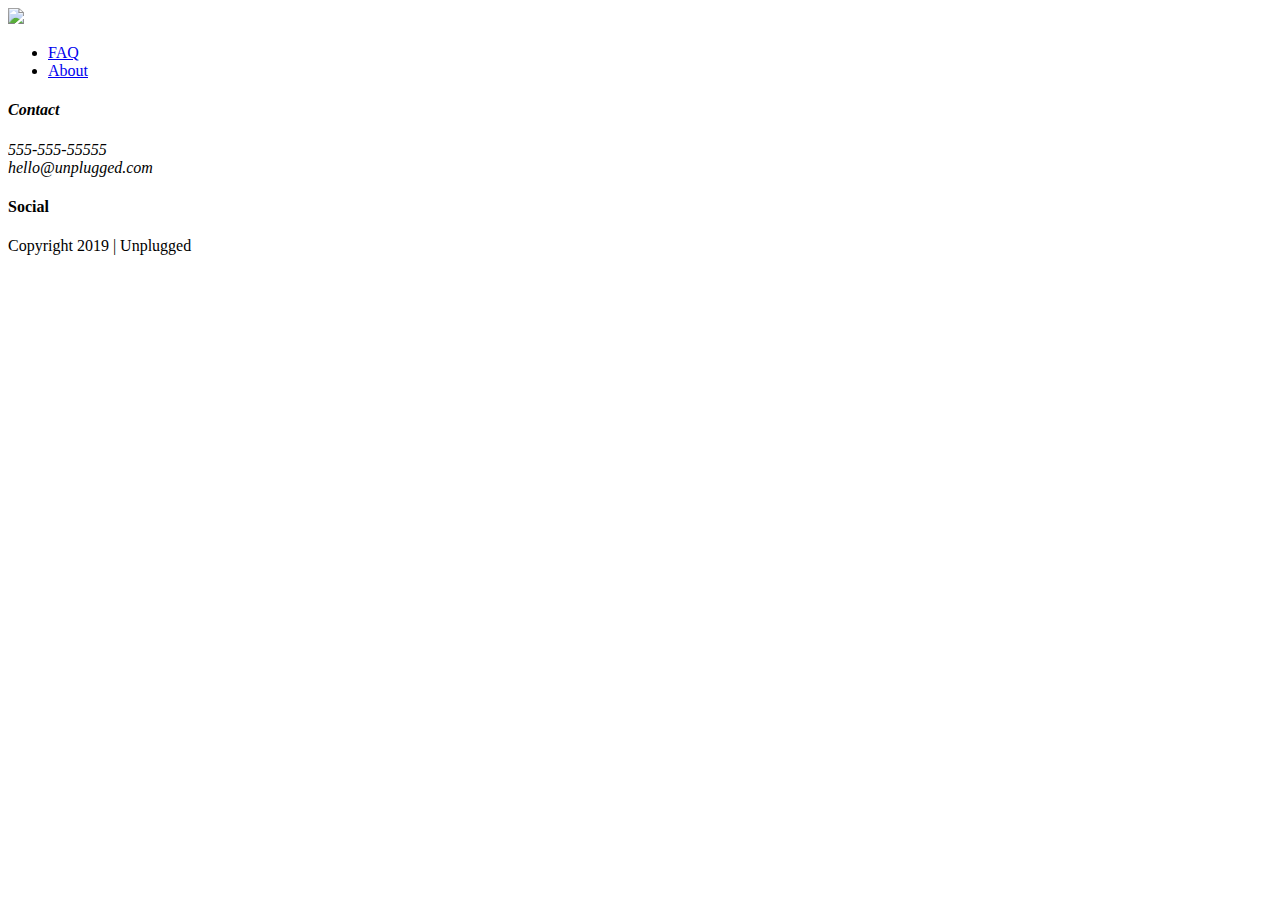
==== about/index.html @ adb6cc4e "Added all homepage HTML" ====
<!doctype html>
<html class="no-js" lang="">

<head>
  <meta charset="utf-8">
  <title></title>
  <meta name="description" content="">
  <meta name="viewport" content="width=device-width, initial-scale=1">

  <meta property="og:title" content="">
  <meta property="og:type" content="">
  <meta property="og:url" content="">
  <meta property="og:image" content="">

  <link rel="manifest" href="../site.webmanifest">
  <link rel="apple-touch-icon" href="../icon.png">
  <!-- Place favicon.ico in the root directory -->

  <link rel="stylesheet" href="../css/normalize.css">
  <link rel="stylesheet" href="../css/main.css">

  <meta name="theme-color" content="#fafafa">
</head>

<body>
  <header>
    <div class="content-wrapper">
      <a href="#"><img src="img/unpluggedlogo.png"></a>
      <div class="header-divider"></div>

      <nav>
        <ul>
          <li><a href="faq/index.html">FAQ</a></li>
          <li><a href="about/index.html">About</a></li>
        </ul>
      </nav>
    </div>
  </header>

  <footer>
    <div class="content-wrapper">
      <div class="footer-content">
        <div class="contact">
          <address>
            <h4>Contact</h4>
            <p>555-555-55555<br>hello@unplugged.com</p>
          </address>
        </div>
        <div class="social">
          <h4>Social</h4>
          <div class="social-icons">
            <p><a href="https://www.facebook.com/unplugged" target="_blank"></a>
              <a href="https://www.twitter.com/unplugged" target="_blank"></a>
              <a href="https://www.instagram.com/unplugged" target="_blank"></a>
            </p>
          </div>
        </div>
      </div>
    </div>
    <div class="copyright">
      <p>Copyright 2019 | Unplugged</p>
    </div>
  </footer>
  
  <script src="../js/vendor/modernizr-3.11.2.min.js"></script>
  <script src="../js/plugins.js"></script>
  <script src="../js/main.js"></script>

  <!-- Google Analytics: change UA-XXXXX-Y to be your site's ID. -->
  <script>
    window.ga = function () { ga.q.push(arguments) }; ga.q = []; ga.l = +new Date;
    ga('create', 'UA-XXXXX-Y', 'auto'); ga('set', 'anonymizeIp', true); ga('set', 'transport', 'beacon'); ga('send', 'pageview')
  </script>
  <script src="https://www.google-analytics.com/analytics.js" async></script>
</body>

</html>
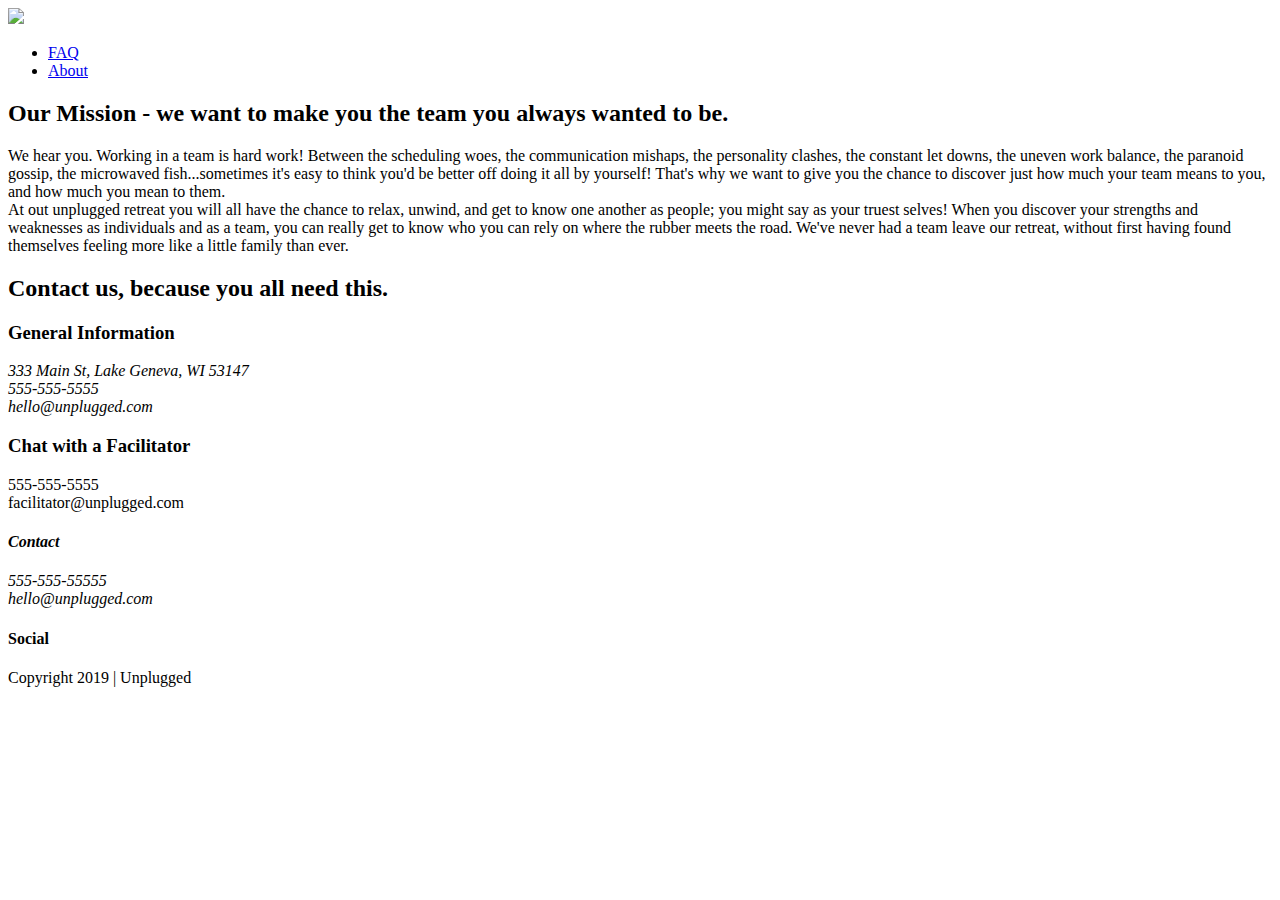
==== commit b7150b72: "Added about page HTML" ====
--- a/about/index.html
+++ b/about/index.html
@@ -25,18 +25,57 @@
 <body>
   <header>
     <div class="content-wrapper">
-      <a href="#"><img src="img/unpluggedlogo.png"></a>
+      <a href="../index.html"><img src="img/unpluggedlogo.png"></a>
       <div class="header-divider"></div>
 
       <nav>
         <ul>
-          <li><a href="faq/index.html">FAQ</a></li>
-          <li><a href="about/index.html">About</a></li>
+          <li><a href="../faq/index.html">FAQ</a></li>
+          <li><a href="#">About</a></li>
         </ul>
       </nav>
     </div>
   </header>
 
+  <main>
+    <section class="mission">
+      <div class="content-wrapper">
+        <div class="mission-content">
+          <h2>Our Mission - we want to make you the team you always wanted to be.</h2>
+          <p>We hear you. Working in a team is hard work! Between the scheduling woes, the communication mishaps, the
+            personality clashes, the constant let downs, the uneven work balance, the paranoid gossip, the microwaved
+            fish...sometimes it's easy to think you'd be better off doing it all by yourself! That's why we want to give
+            you the chance to discover just how much your team means to you, and how much you mean to them.<br>At out
+            unplugged retreat you will all have the chance to relax, unwind, and get to know one another as people; you
+            might say as your truest selves! When you discover your strengths and weaknesses as individuals and as a
+            team, you can really get to know who you can rely on where the rubber meets the road. We've never had a team
+            leave our retreat, without first having found themselves feeling more like a little family than ever.
+        </div>
+      </div>
+    </section>
+
+    <section class="map">
+      <figure>
+      </figure>
+    </section>
+    
+    <section class="contact-section">
+      <div class="content-wrapper">
+        <h2>Contact us, because you all need this.</h2>
+        <div class="contact content">
+          <div>
+            <h3>General Information</h3>
+            <address>333 Main St, Lake Geneva, WI 53147<br>555-555-5555<br>hello@unplugged.com</address>
+          </div>
+          <div>
+            <h3>Chat with a Facilitator</h3>
+            <p>555-555-5555<br>facilitator@unplugged.com</p>
+          </div>
+        </div>
+      </div>
+    </section>
+
+  </main>
   <footer>
     <div class="content-wrapper">
       <div class="footer-content">
@@ -61,7 +100,7 @@
       <p>Copyright 2019 | Unplugged</p>
     </div>
   </footer>
-  
+
   <script src="../js/vendor/modernizr-3.11.2.min.js"></script>
   <script src="../js/plugins.js"></script>
   <script src="../js/main.js"></script>
@@ -74,4 +113,4 @@
   <script src="https://www.google-analytics.com/analytics.js" async></script>
 </body>
 
-</html>
+</html>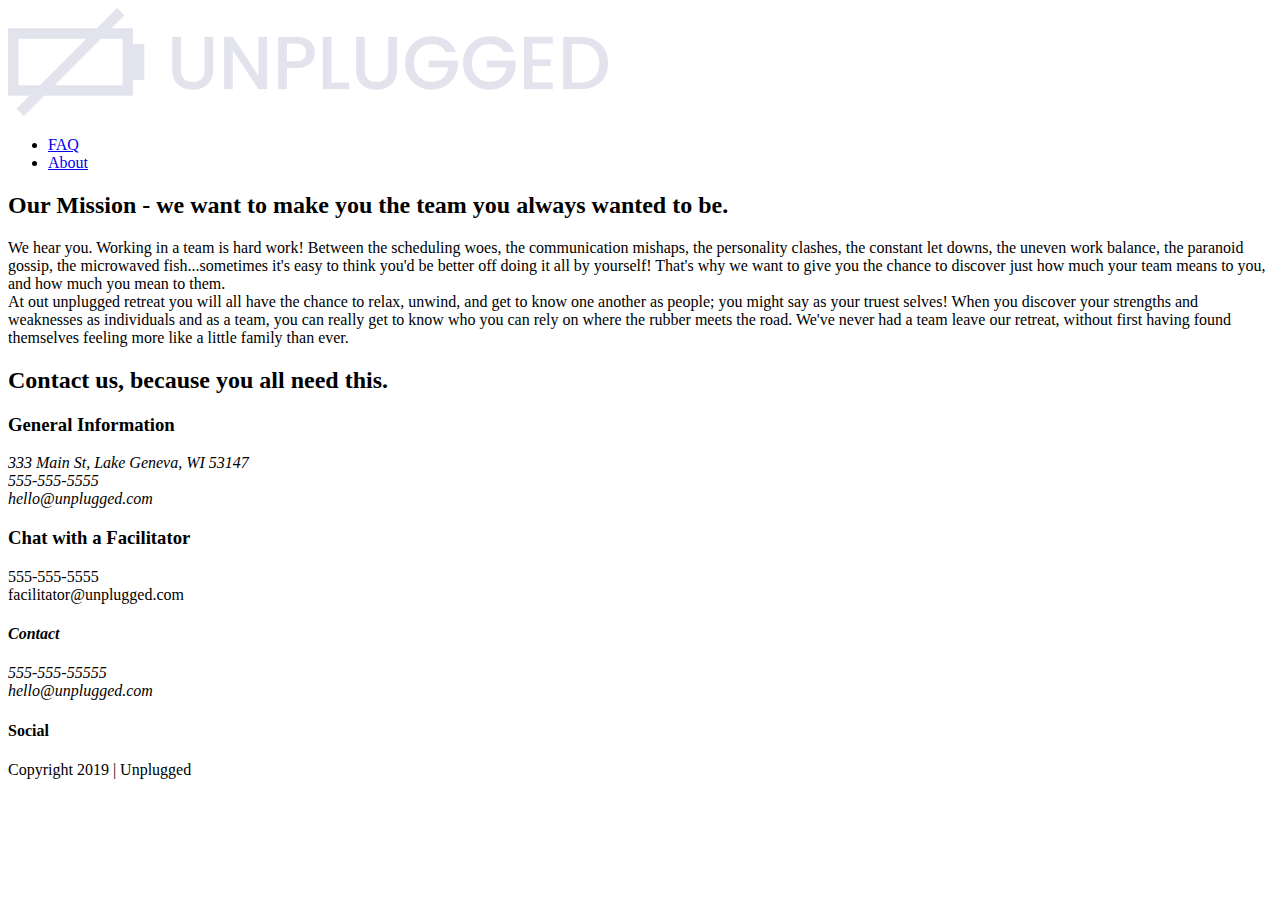
==== commit 0751b940: "Added FAQ HTML" ====
--- a/about/index.html
+++ b/about/index.html
@@ -3,7 +3,7 @@
 
 <head>
   <meta charset="utf-8">
-  <title></title>
+  <title>Unplugged - About</title>
   <meta name="description" content="">
   <meta name="viewport" content="width=device-width, initial-scale=1">
 
@@ -25,7 +25,7 @@
 <body>
   <header>
     <div class="content-wrapper">
-      <a href="../index.html"><img src="img/unpluggedlogo.png"></a>
+      <a href="../index.html"><img src="../img/unpluggedlogo.png"></a>
       <div class="header-divider"></div>
 
       <nav>
@@ -58,7 +58,7 @@
       <figure>
       </figure>
     </section>
-    
+
     <section class="contact-section">
       <div class="content-wrapper">
         <h2>Contact us, because you all need this.</h2>
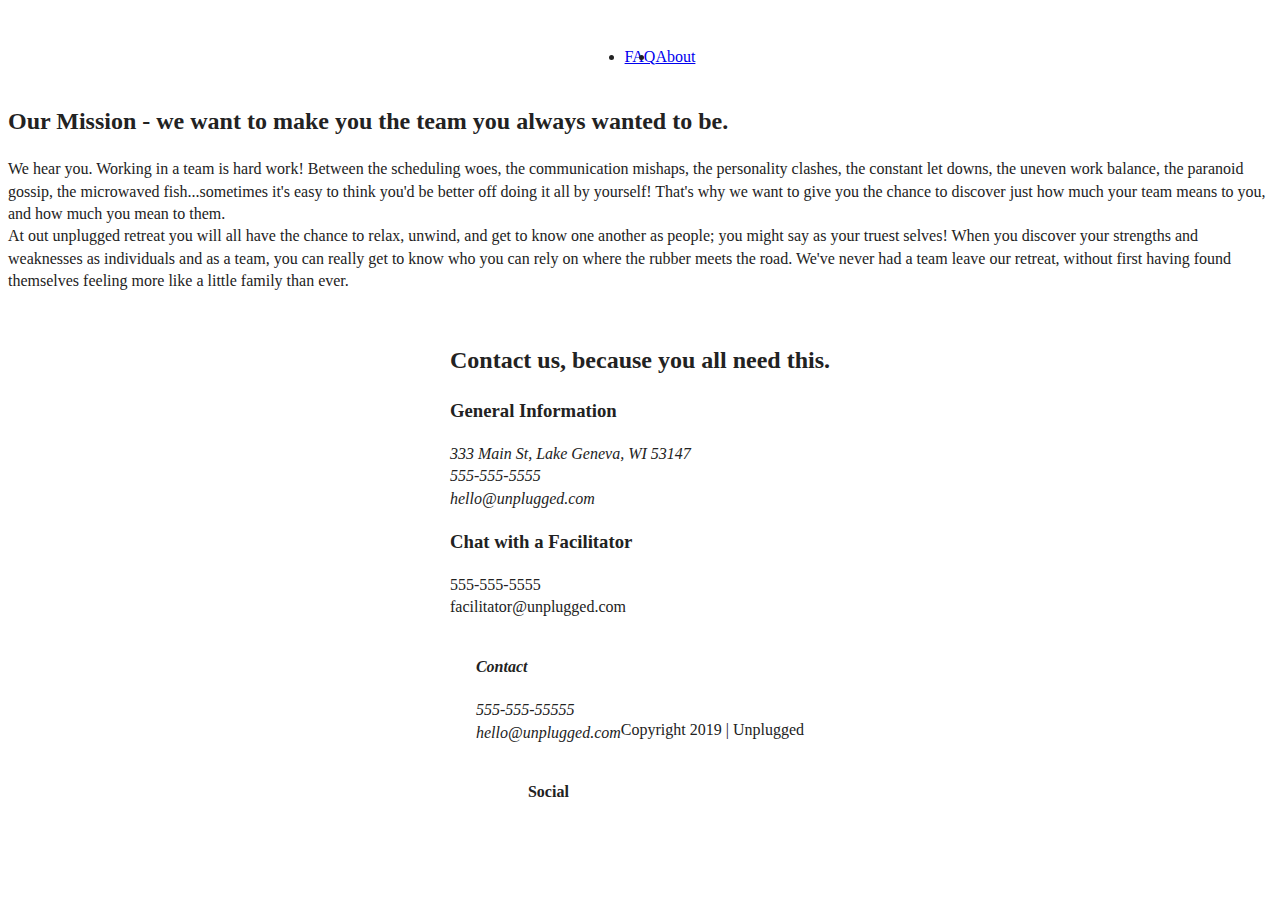
==== commit 9681418a: "Added basic flexbox" ====
--- a/about/index.html
+++ b/about/index.html
@@ -25,7 +25,7 @@
 <body>
   <header>
     <div class="content-wrapper">
-      <a href="../index.html"><img src="../img/unpluggedlogo.png"></a>
+      <a href="../index.html"><img></a>
       <div class="header-divider"></div>
 
       <nav>
--- a/css/main.css
+++ b/css/main.css
@@ -0,0 +1,419 @@
+/*! HTML5 Boilerplate v8.0.0 | MIT License | https://html5boilerplate.com/ */
+
+/* main.css 2.1.0 | MIT License | https://github.com/h5bp/main.css#readme */
+/*
+ * What follows is the result of much research on cross-browser styling.
+ * Credit left inline and big thanks to Nicolas Gallagher, Jonathan Neal,
+ * Kroc Camen, and the H5BP dev community and team.
+ */
+
+/* ==========================================================================
+   Base styles: opinionated defaults
+   ========================================================================== */
+
+html {
+  color: #222;
+  font-size: 1em;
+  line-height: 1.4;
+}
+
+/*
+ * Remove text-shadow in selection highlight:
+ * https://twitter.com/miketaylr/status/12228805301
+ *
+ * Vendor-prefixed and regular ::selection selectors cannot be combined:
+ * https://stackoverflow.com/a/16982510/7133471
+ *
+ * Customize the background color to match your design.
+ */
+
+::-moz-selection {
+  background: #b3d4fc;
+  text-shadow: none;
+}
+
+::selection {
+  background: #b3d4fc;
+  text-shadow: none;
+}
+
+/*
+ * A better looking default horizontal rule
+ */
+
+hr {
+  display: block;
+  height: 1px;
+  border: 0;
+  border-top: 1px solid #ccc;
+  margin: 1em 0;
+  padding: 0;
+}
+
+/*
+ * Remove the gap between audio, canvas, iframes,
+ * images, videos and the bottom of their containers:
+ * https://github.com/h5bp/html5-boilerplate/issues/440
+ */
+
+audio,
+canvas,
+iframe,
+img,
+svg,
+video {
+  vertical-align: middle;
+}
+
+/*
+ * Remove default fieldset styles.
+ */
+
+fieldset {
+  border: 0;
+  margin: 0;
+  padding: 0;
+}
+
+/*
+ * Allow only vertical resizing of textareas.
+ */
+
+textarea {
+  resize: vertical;
+}
+
+/* ==========================================================================
+   Author's custom styles
+   ========================================================================== */
+
+   /* -------------------- Base Header - Footer Styles -------------------- */
+
+   header,
+   footer {
+
+    display: flex;
+    justify-content: center;
+    align-items: center;
+    flex-flow: row wrap;
+
+   }
+
+   header .content-wrapper {
+
+    display: flex;
+    justify-content: center;
+    align-items: center;
+    flex-flow: column nowrap;
+
+   }
+
+   header nav {
+
+    display: flex;
+    justify-content: center;
+    align-items: center;
+    flex-flow: row wrap;
+
+   }
+
+   header nav ul {
+
+    display: flex;
+    justify-content: space-around;
+    align-items: center;
+
+   }
+
+
+   footer .content-wrapper {
+
+    display: flex;
+    justify-content: center;
+    align-items: center;
+
+   }
+
+   footer .social {
+
+    display: flex;
+    justify-content: center;
+    align-items: center;
+
+   }
+
+   footer .social-icons {
+
+    display: flex;
+    justify-content: center;
+    align-items: center;
+
+   }
+
+   /* -------------------- Mobile Styles - Homepage -------------------- */
+
+   /* main {
+
+    display: flex;
+    justify-content: center;
+    align-items: center;
+
+   }   
+   */
+   aside {
+
+    display: flex;
+    justify-content: center;
+    align-items: center;
+    flex-flow: row wrap;
+    
+   }
+
+
+   .features {
+
+    display: flex;
+    justify-content: center;
+    align-items: space-around;
+
+   }
+
+   .features .features-items {
+
+    display: flex;
+    justify-content: center;
+    align-items: center;
+    flex-flow: row wrap;
+
+   }
+
+   .reviews {
+
+    display: flex;
+    justify-content: center;
+    align-items: center;
+    flex-flow: row wrap;
+
+   }
+
+   /* -------------------- Mobile Styles - About Page -------------------- */
+
+
+   .mission {
+
+    display: flex;
+    justify-content: center;
+    align-items: center;
+    flex-flow: row wrap;
+
+   }
+
+   .contact-section {
+
+    display: flex;
+    justify-content: center;
+    align-items: center;
+    flex-flow: row wrap;
+
+   }
+
+   /* -------------------- Mobile Styles - FAQ Page -------------------- */
+
+   .faq {
+
+    display: flex;
+    justify-content: center;
+    align-items: center;
+    flex-flow: row wrap;
+
+   }
+
+   .faq .content-wrapper {
+
+    display: flex;
+    justify-content: center;
+    align-items: center;
+    flex-flow: row wrap;
+
+
+   }
+
+   
+
+
+  
+
+/* ==========================================================================
+   Helper classes
+   ========================================================================== */
+
+/*
+ * Hide visually and from screen readers
+ */
+
+.hidden,
+[hidden] {
+  display: none !important;
+}
+
+/*
+ * Hide only visually, but have it available for screen readers:
+ * https://snook.ca/archives/html_and_css/hiding-content-for-accessibility
+ *
+ * 1. For long content, line feeds are not interpreted as spaces and small width
+ *    causes content to wrap 1 word per line:
+ *    https://medium.com/@jessebeach/beware-smushed-off-screen-accessible-text-5952a4c2cbfe
+ */
+
+.sr-only {
+  border: 0;
+  clip: rect(0, 0, 0, 0);
+  height: 1px;
+  margin: -1px;
+  overflow: hidden;
+  padding: 0;
+  position: absolute;
+  white-space: nowrap;
+  width: 1px;
+  /* 1 */
+}
+
+/*
+ * Extends the .sr-only class to allow the element
+ * to be focusable when navigated to via the keyboard:
+ * https://www.drupal.org/node/897638
+ */
+
+.sr-only.focusable:active,
+.sr-only.focusable:focus {
+  clip: auto;
+  height: auto;
+  margin: 0;
+  overflow: visible;
+  position: static;
+  white-space: inherit;
+  width: auto;
+}
+
+/*
+ * Hide visually and from screen readers, but maintain layout
+ */
+
+.invisible {
+  visibility: hidden;
+}
+
+/*
+ * Clearfix: contain floats
+ *
+ * For modern browsers
+ * 1. The space content is one way to avoid an Opera bug when the
+ *    `contenteditable` attribute is included anywhere else in the document.
+ *    Otherwise it causes space to appear at the top and bottom of elements
+ *    that receive the `clearfix` class.
+ * 2. The use of `table` rather than `block` is only necessary if using
+ *    `:before` to contain the top-margins of child elements.
+ */
+
+.clearfix::before,
+.clearfix::after {
+  content: " ";
+  display: table;
+}
+
+.clearfix::after {
+  clear: both;
+}
+
+/* ==========================================================================
+   EXAMPLE Media Queries for Responsive Design.
+   These examples override the primary ('mobile first') styles.
+   Modify as content requires.
+   ========================================================================== */
+
+@media only screen and (min-width: 35em) {
+  /* Style adjustments for viewports that meet the condition */
+}
+
+@media print,
+  (-webkit-min-device-pixel-ratio: 1.25),
+  (min-resolution: 1.25dppx),
+  (min-resolution: 120dpi) {
+  /* Style adjustments for high resolution devices */
+}
+
+/* ==========================================================================
+   Print styles.
+   Inlined to avoid the additional HTTP request:
+   https://www.phpied.com/delay-loading-your-print-css/
+   ========================================================================== */
+
+@media print {
+  *,
+  *::before,
+  *::after {
+    background: #fff !important;
+    color: #000 !important;
+    /* Black prints faster */
+    box-shadow: none !important;
+    text-shadow: none !important;
+  }
+
+  a,
+  a:visited {
+    text-decoration: underline;
+  }
+
+  a[href]::after {
+    content: " (" attr(href) ")";
+  }
+
+  abbr[title]::after {
+    content: " (" attr(title) ")";
+  }
+
+  /*
+   * Don't show links that are fragment identifiers,
+   * or use the `javascript:` pseudo protocol
+   */
+  a[href^="#"]::after,
+  a[href^="javascript:"]::after {
+    content: "";
+  }
+
+  pre {
+    white-space: pre-wrap !important;
+  }
+
+  pre,
+  blockquote {
+    border: 1px solid #999;
+    page-break-inside: avoid;
+  }
+
+  /*
+   * Printing Tables:
+   * https://web.archive.org/web/20180815150934/http://css-discuss.incutio.com/wiki/Printing_Tables
+   */
+  thead {
+    display: table-header-group;
+  }
+
+  tr,
+  img {
+    page-break-inside: avoid;
+  }
+
+  p,
+  h2,
+  h3 {
+    orphans: 3;
+    widows: 3;
+  }
+
+  h2,
+  h3 {
+    page-break-after: avoid;
+  }
+}
+
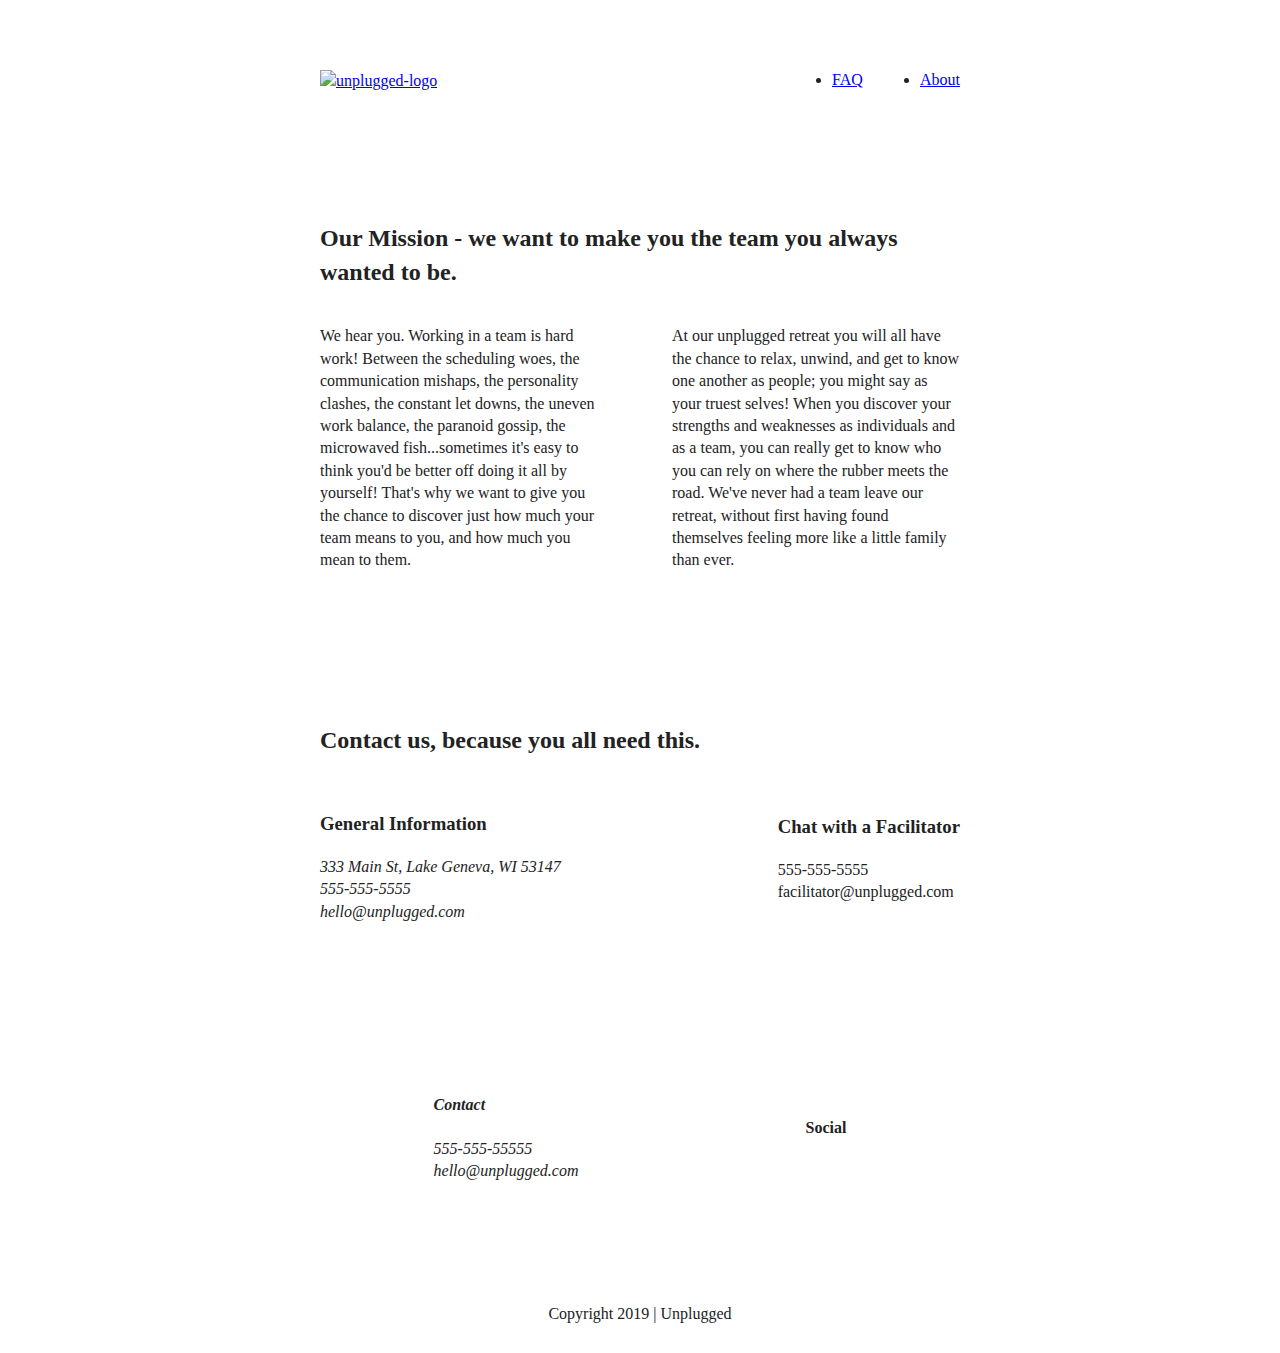
==== commit 44ed7bae: "Added tablet layouts" ====
--- a/about/index.html
+++ b/about/index.html
@@ -25,7 +25,7 @@
 <body>
   <header>
     <div class="content-wrapper">
-      <a href="../index.html"><img></a>
+      <a href="../index.html"><img alt="unplugged-logo"></a>
       <div class="header-divider"></div>
 
       <nav>
@@ -40,16 +40,16 @@
   <main>
     <section class="mission">
       <div class="content-wrapper">
+        <h2>Our Mission - we want to make you the team you always wanted to be.</h2>
         <div class="mission-content">
-          <h2>Our Mission - we want to make you the team you always wanted to be.</h2>
           <p>We hear you. Working in a team is hard work! Between the scheduling woes, the communication mishaps, the
             personality clashes, the constant let downs, the uneven work balance, the paranoid gossip, the microwaved
             fish...sometimes it's easy to think you'd be better off doing it all by yourself! That's why we want to give
-            you the chance to discover just how much your team means to you, and how much you mean to them.<br>At out
-            unplugged retreat you will all have the chance to relax, unwind, and get to know one another as people; you
+            you the chance to discover just how much your team means to you, and how much you mean to them.</p>
+            <p>At our unplugged retreat you will all have the chance to relax, unwind, and get to know one another as people; you
             might say as your truest selves! When you discover your strengths and weaknesses as individuals and as a
             team, you can really get to know who you can rely on where the rubber meets the road. We've never had a team
-            leave our retreat, without first having found themselves feeling more like a little family than ever.
+            leave our retreat, without first having found themselves feeling more like a little family than ever.</p>
         </div>
       </div>
     </section>
@@ -62,7 +62,7 @@
     <section class="contact-section">
       <div class="content-wrapper">
         <h2>Contact us, because you all need this.</h2>
-        <div class="contact content">
+        <div class="contact-content">
           <div>
             <h3>General Information</h3>
             <address>333 Main St, Lake Geneva, WI 53147<br>555-555-5555<br>hello@unplugged.com</address>
--- a/css/main.css
+++ b/css/main.css
@@ -87,7 +87,10 @@
    Author's custom styles
    ========================================================================== */
 
-   /* -------------------- Base Header - Footer Styles -------------------- */
+   /* ---------------------------------------- MOBILE STYLES ---------------------------------------- */
+   
+   
+   /* -------------------- Mobile Base Header - Footer Styles -------------------- */
 
    header,
    footer {
@@ -105,6 +108,15 @@
     justify-content: center;
     align-items: center;
     flex-flow: column nowrap;
+    padding: 15px 0;
+
+   }
+
+   .header-divider {
+
+    width: 100%;
+    height: 1px;
+    margin: 10px 0 20px 0;
 
    }
 
@@ -114,6 +126,7 @@
     justify-content: center;
     align-items: center;
     flex-flow: row wrap;
+    width: 60%;
 
    }
 
@@ -122,15 +135,24 @@
     display: flex;
     justify-content: space-around;
     align-items: center;
-
-   }
-
+    width: 100%;
+    padding: 0;
+
+   }
+
+   footer {
+
+    flex-direction: column;
+
+   }
 
    footer .content-wrapper {
 
     display: flex;
     justify-content: center;
     align-items: center;
+    width: 55%;
+    margin: 50px 0;
 
    }
 
@@ -142,24 +164,45 @@
 
    }
 
-   footer .social-icons {
-
-    display: flex;
-    justify-content: center;
-    align-items: center;
+   footer .social-icons p {
+
+    display: flex;
+    justify-content: center;
+    align-items: center;
+
+   }
+
+   footer .copyright {
+
+    margin: 20px 0;
+    text-align: center;
+
+   }
+
+   footer p {
+
+    margin: 0;
 
    }
 
    /* -------------------- Mobile Styles - Homepage -------------------- */
 
-   /* main {
-
-    display: flex;
-    justify-content: center;
-    align-items: center;
-
-   }   
-   */
+   .content-wrapper {
+
+    width: 90%;
+
+   }
+
+
+   .hero-area {
+
+    display: flex;
+    justify-content: center;
+    align-items: center;
+    padding: 10px 0;
+
+   }
+
    aside {
 
     display: flex;
@@ -169,12 +212,24 @@
     
    }
 
+   .form-description h3 {
+
+    margin: 27px 0 0 0;
+
+   }
+
+   .form-description p {
+
+    margin: 10px 0 30px 0;
+
+   }
+
 
    .features {
 
     display: flex;
     justify-content: center;
-    align-items: space-around;
+    align-items: center;
 
    }
 
@@ -187,6 +242,25 @@
 
    }
 
+   .features h2 {
+
+    margin: 50px 0;
+
+   }
+
+   .features p {
+
+    margin: 0;
+
+   }
+
+   .features article {
+
+    margin: 20px 0;
+    width: 55%;
+
+   }
+
    .reviews {
 
     display: flex;
@@ -196,6 +270,25 @@
 
    }
 
+
+   .reviews h2 {
+
+    margin: 50px 0;
+
+   }
+
+   .reviews h3 {
+
+    margin: 20px 0;
+    width: 80%;
+
+   }
+
+   .reviews p {
+
+    margin-bottom: 45px;
+
+   }
    /* -------------------- Mobile Styles - About Page -------------------- */
 
 
@@ -205,6 +298,7 @@
     justify-content: center;
     align-items: center;
     flex-flow: row wrap;
+    padding: 50px 0;
 
    }
 
@@ -214,6 +308,7 @@
     justify-content: center;
     align-items: center;
     flex-flow: row wrap;
+    padding: 50px 0;
 
    }
 
@@ -234,14 +329,11 @@
     justify-content: center;
     align-items: center;
     flex-flow: row wrap;
-
-
-   }
-
-   
-
-
-  
+    padding: 50px 0;
+
+
+   }
+
 
 /* ==========================================================================
    Helper classes
@@ -331,15 +423,185 @@
    Modify as content requires.
    ========================================================================== */
 
-@media only screen and (min-width: 35em) {
-  /* Style adjustments for viewports that meet the condition */
-}
-
-@media print,
-  (-webkit-min-device-pixel-ratio: 1.25),
-  (min-resolution: 1.25dppx),
-  (min-resolution: 120dpi) {
-  /* Style adjustments for high resolution devices */
+   /* ---------------------------------------- TABLET STYLES ---------------------------------------- */
+
+@media only screen and (min-width: 768px) {
+
+  /* -------------------- Tablet Styles - Homepage -------------------- */
+
+  .content-wrapper {
+
+    max-width: 640px;
+
+  }
+
+  header {
+    
+    display: flex;
+    justify-content: center;
+    padding: 30px 0;
+    width: 100%;
+
+  }
+
+  header .content-wrapper {
+
+    display: flex;
+    justify-content: space-between;
+    align-items: center;
+    flex-flow: row nowrap;
+
+   }
+
+   header nav {
+
+    width: 20%;
+
+   }
+
+   header nav ul {
+
+    display: flex;
+    justify-content: space-between;
+
+   }
+
+   .header-divider {
+
+    display: none;
+
+   }
+
+
+
+   aside .content-wrapper {
+
+    display: flex;
+    justify-content: space-between;
+    flex-flow: row nowrap;
+    margin: 50px;
+
+   }
+
+   .form-description,
+   .form {
+
+    width: 40%;
+    margin: 0;
+
+   }
+
+
+   .features article {
+
+    display: flex;
+    justify-content: center;
+    align-content: center;
+    flex-flow: column wrap;
+    flex-basis: 50%;
+
+  }
+
+  .features-item-description {
+
+    width: 50%;
+
+  }
+
+   .reviews article {
+
+    display: flex;
+    justify-content: center;
+    width: 50%;
+
+   }
+
+   footer .content-wrapper {
+
+    margin: 100px 0;
+  
+
+   }
+
+  .footer-content {
+
+    display: flex;
+    justify-content: space-around;
+    align-items: center;
+    width: 100%;
+  
+  }
+
+  footer .copyright {
+
+    width: 100%;
+
+  }
+
+  /* -------------------- Tablet Styles - About Page -------------------- */
+
+  .mission-content {
+
+    display: flex;
+    justify-content: space-between;
+    align-items: center;
+
+  }
+
+  .mission-content p {
+
+    width: 45%;
+
+  }
+
+  .contact-section .content-wrapper h2 {
+
+    width: 70%;
+    margin-bottom: 35px;
+
+  }
+
+  .contact-content {
+
+    display: flex;
+    justify-content: space-between;
+    align-items: center;
+
+  }
+
+  /* -------------------- Tablet Styles - FAQ Page -------------------- */
+
+  .faq .content-wrapper {
+
+    justify-content: space-between;
+
+  }
+
+  .faq .contact-wrapper article {
+
+    display: flex;
+
+  }
+
+  .faq-content {
+
+    flex-basis: 45%;
+
+  }
+
+  .faq h2 {
+
+    width: 100%;
+
+  }
+
+
+}
+
+@media only screen and (min-width: 1200px) {
+
+  /* ---------------------------------------- DESKTOP STYLES ---------------------------------------- */
+
 }
 
 /* ==========================================================================
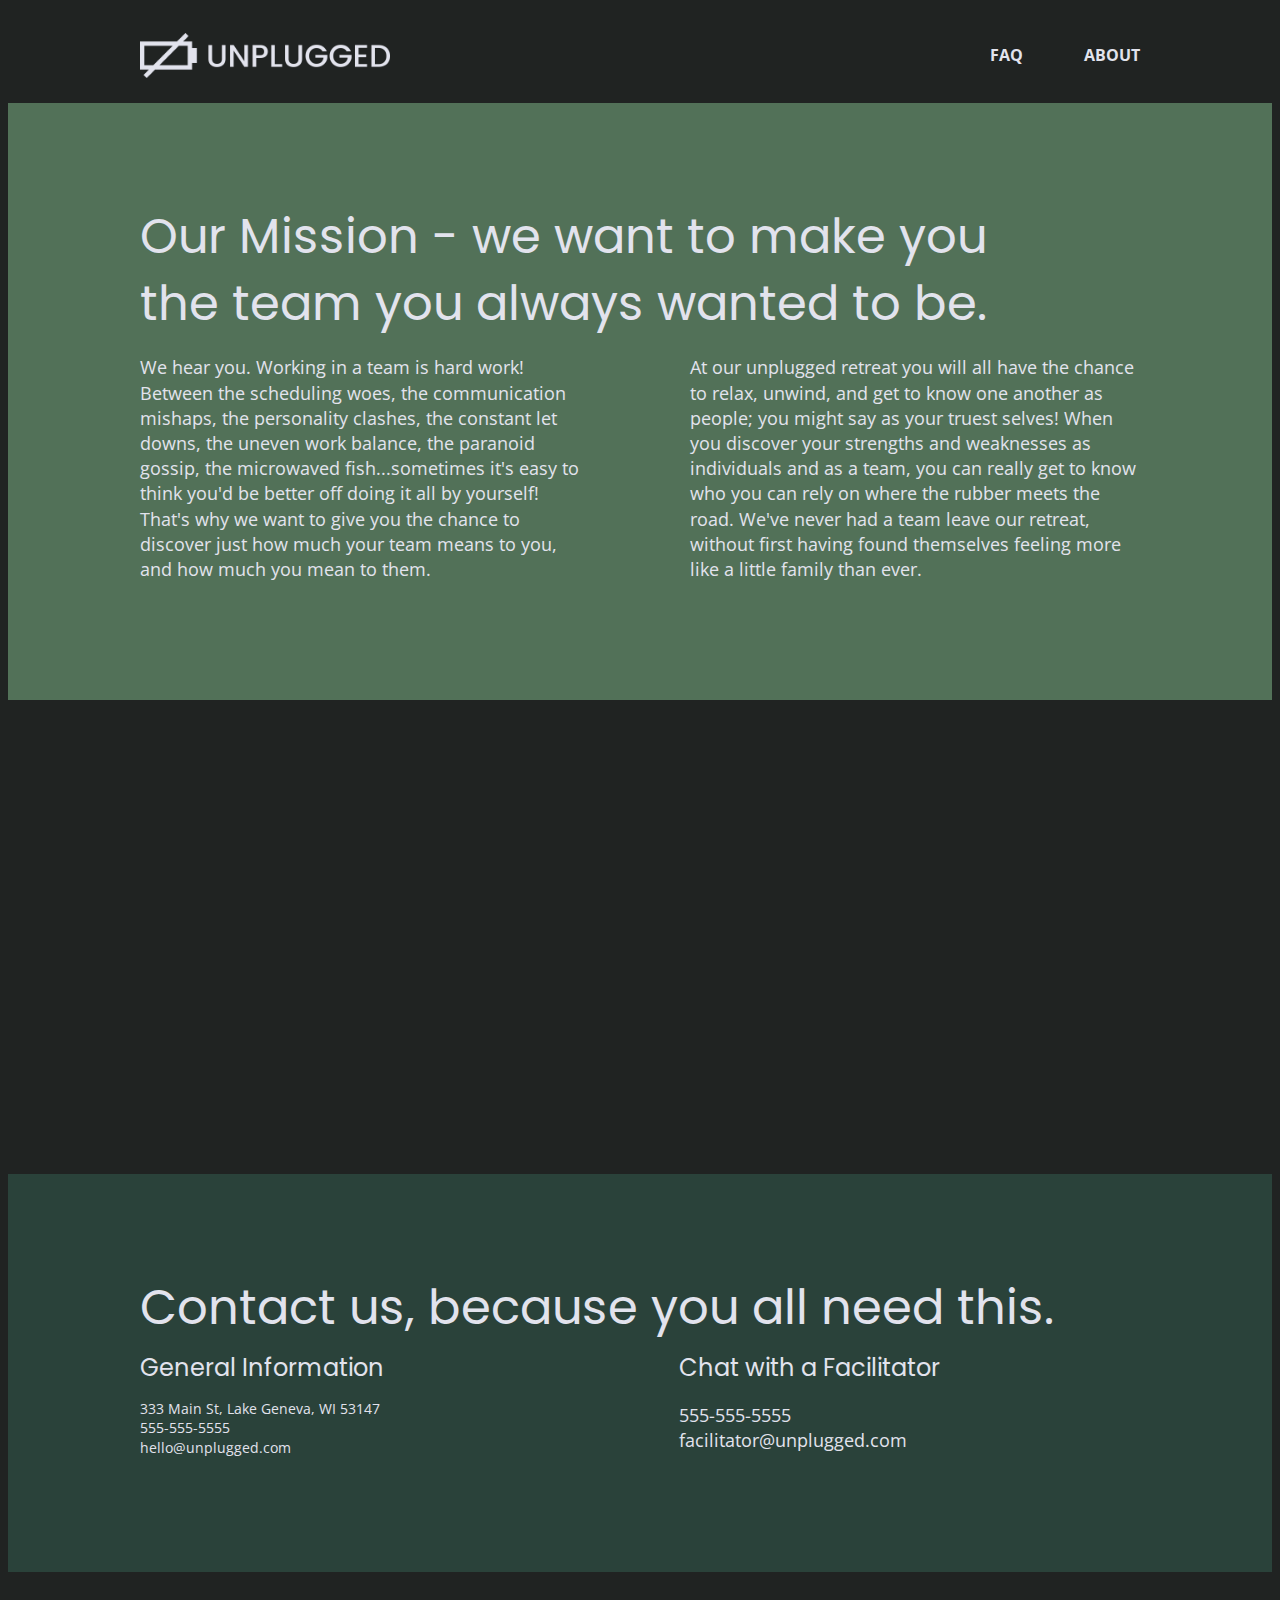
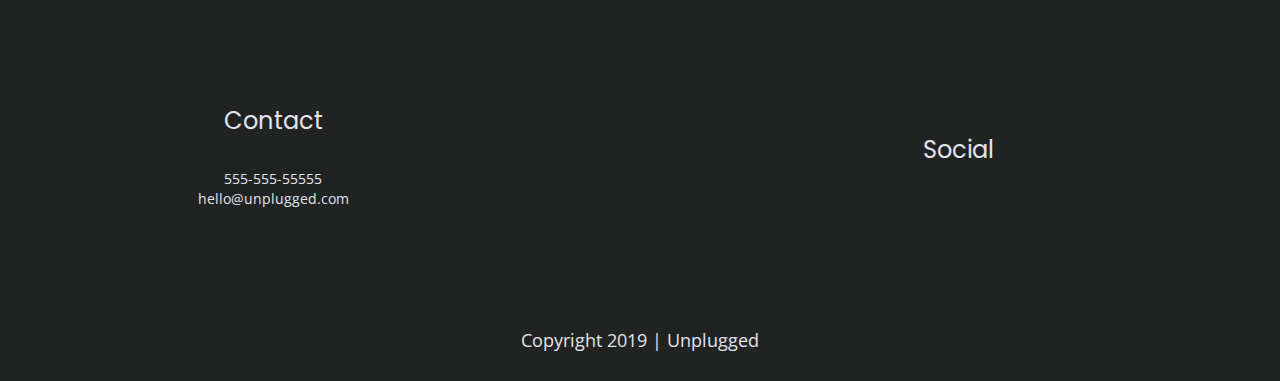
==== commit a61cba65: "Added map" ====
--- a/about/index.html
+++ b/about/index.html
@@ -16,6 +16,11 @@
   <link rel="apple-touch-icon" href="../icon.png">
   <!-- Place favicon.ico in the root directory -->
 
+  <!-- Google fonts -->
+  <link rel="preconnect" href="https://fonts.googleapis.com">
+  <link rel="preconnect" href="https://fonts.gstatic.com" crossorigin>
+  <link href="https://fonts.googleapis.com/css?family=Open+Sans:400,700|Poppins:500,700" rel="stylesheet">
+
   <link rel="stylesheet" href="../css/normalize.css">
   <link rel="stylesheet" href="../css/main.css">
 
@@ -25,7 +30,9 @@
 <body>
   <header>
     <div class="content-wrapper">
-      <a href="../index.html"><img alt="unplugged-logo"></a>
+      <figure>
+        <a href="../index.html"><img src="../img/unpluggedlogo.png" alt="unplugged-logo"></a>
+      </figure>
       <div class="header-divider"></div>
 
       <nav>
@@ -46,7 +53,8 @@
             personality clashes, the constant let downs, the uneven work balance, the paranoid gossip, the microwaved
             fish...sometimes it's easy to think you'd be better off doing it all by yourself! That's why we want to give
             you the chance to discover just how much your team means to you, and how much you mean to them.</p>
-            <p>At our unplugged retreat you will all have the chance to relax, unwind, and get to know one another as people; you
+          <p>At our unplugged retreat you will all have the chance to relax, unwind, and get to know one another as
+            people; you
             might say as your truest selves! When you discover your strengths and weaknesses as individuals and as a
             team, you can really get to know who you can rely on where the rubber meets the road. We've never had a team
             leave our retreat, without first having found themselves feeling more like a little family than ever.</p>
@@ -55,7 +63,11 @@
     </section>
 
     <section class="map">
-      <figure>
+      <figure class="map-container">
+        <iframe
+          src="https://www.google.com/maps/embed?pb=!1m18!1m12!1m3!1d2937.0852184025553!2d-88.42439899004097!3d42.595935424128086!2m3!1f0!2f0!3f0!3m2!1i1024!2i768!4f13.1!3m3!1m2!1s0x88058bbef1e33f19%3A0xa9e28adaef1aa0be!2s333%20Main%20St%2C%20Lake%20Geneva%2C%20WI%2053147%2C%20USA!5e0!3m2!1sen!2suk!4v1659898465800!5m2!1sen!2suk"
+          width="600" height="450" style="border:0;" allowfullscreen="" loading="lazy"
+          referrerpolicy="no-referrer-when-downgrade"></iframe>
       </figure>
     </section>
 
@@ -65,7 +77,9 @@
         <div class="contact-content">
           <div>
             <h3>General Information</h3>
-            <address>333 Main St, Lake Geneva, WI 53147<br>555-555-5555<br>hello@unplugged.com</address>
+            <address>
+              <p>333 Main St, Lake Geneva, WI 53147<br>555-555-5555<br>hello@unplugged.com</p>
+            </address>
           </div>
           <div>
             <h3>Chat with a Facilitator</h3>
@@ -80,8 +94,8 @@
     <div class="content-wrapper">
       <div class="footer-content">
         <div class="contact">
+          <h4>Contact</h4>
           <address>
-            <h4>Contact</h4>
             <p>555-555-55555<br>hello@unplugged.com</p>
           </address>
         </div>
--- a/css/main.css
+++ b/css/main.css
@@ -87,6 +87,133 @@
    Author's custom styles
    ========================================================================== */
 
+   /* ---------------------------------------- GENERAL STYLES ---------------------------------------- */
+
+   html {
+
+    font-size: 16px;
+
+   }
+
+   body {
+
+    background-color: #202322;
+    color: #e2e3ed;
+    font-family: "Open Sans", sans-serif;
+    font-size: 1em;
+
+   }
+
+   ul,
+   ol {
+
+    list-style: none;
+    text-transform: uppercase;
+
+   }
+
+   a {
+
+    color: #e2e3ed;
+    font-weight: bold;
+    text-decoration: none;
+
+   }
+
+   h1 {
+    
+    color: #e2e3ed;
+    font-family: "Poppins", sans-serif;
+    font-size: 2.25em;
+    font-weight: normal;
+
+   }
+
+   h2 {
+
+    color: #e2e3ed;
+    font-family: "Poppins", sans-serif;
+    font-size: 1.875em;
+    font-weight: normal;
+
+   }
+
+   h3,
+   h4 {
+
+    color: #e2e3ed;
+    font-family: "Poppins", sans-serif;
+    font-size: 1.125em;
+    font-weight: normal;
+
+   }
+
+   p {
+
+    color: #e2e3ed;
+    font-family: "Open Sans", sans-serif;
+    font-size: 0.875em;
+
+   }
+
+   img { 
+
+    width: 100%;
+
+   }
+    
+   figure {
+
+    margin: 0;
+
+   }
+
+   address p {
+
+    color: #e2e3ed;
+    font-family: "Open Sans", sans-serif;
+    font-size: 0.875em;
+    font-style: normal;
+
+   }
+
+   .content-wrapper {
+
+    width: 100%
+
+   }
+
+   aside .form {
+    margin-top: 30px;
+   }
+  
+   input[type=text] {
+    box-sizing: border-box;
+    width: 100%;
+    color: #2a423a;
+    font-style: italic;
+    padding: 1em;
+   }
+  
+   input[type=button] {
+    width: 100%;
+    padding: 20px 0;
+    margin-top: 20px;
+    background-color: #2a423a;
+    font-family: 'Poppins', Helvetica, Arial, sans-serif;
+    font-weight: 500;
+    font-size: 1.125em;
+    color: #e2e3ed;
+    border: none;
+    text-align: center;
+    text-transform: uppercase;
+   }
+
+
+
+
+
+
    /* ---------------------------------------- MOBILE STYLES ---------------------------------------- */
    
    
@@ -112,8 +239,24 @@
 
    }
 
+   header figure {
+    width: 60%;
+    display: flex;
+    justify-content: center;
+    align-items: center;
+    flex-flow: row wrap;
+   }
+
+   .hero-area {
+
+    background: url("../img/bridge.jpg") #527158 center no-repeat;
+    background-size: auto 700px;
+
+   }
+
    .header-divider {
 
+    background: #3a3a3a;
     width: 100%;
     height: 1px;
     margin: 10px 0 20px 0;
@@ -137,6 +280,7 @@
     align-items: center;
     width: 100%;
     padding: 0;
+    margin: 0;
 
    }
 
@@ -153,6 +297,7 @@
     align-items: center;
     width: 55%;
     margin: 50px 0;
+    text-align: center;
 
    }
 
@@ -161,6 +306,7 @@
     display: flex;
     justify-content: center;
     align-items: center;
+    margin-top: 20px;
 
    }
 
@@ -198,38 +344,52 @@
 
     display: flex;
     justify-content: center;
-    align-items: center;
-    padding: 10px 0;
+    align-items: flex-start;
+    padding: 0;
+    height: 500px;
+    width:100%;
 
    }
 
    aside {
 
+    background: #527158;
     display: flex;
     justify-content: center;
     align-items: center;
     flex-flow: row wrap;
+    padding: 30px 0 50px 0;
     
    }
 
+   .form {
+
+    display: flex;
+    flex-flow: column nowrap;
+
+   }
+
    .form-description h3 {
 
-    margin: 27px 0 0 0;
+    margin: 0;
 
    }
 
    .form-description p {
 
-    margin: 10px 0 30px 0;
+    margin: 10px 0;
 
    }
 
 
    .features {
 
-    display: flex;
-    justify-content: center;
-    align-items: center;
+    background: url("../img/camping.jpg") #202322 bottom no-repeat;
+    background-size: cover;
+    height: 1500px;
+    display: flex;
+    justify-content: center;
+    align-items: flex-start;
 
    }
 
@@ -251,6 +411,7 @@
    .features p {
 
     margin: 0;
+    text-align: center;
 
    }
 
@@ -263,6 +424,7 @@
 
    .reviews {
 
+    background: #2a423a;
     display: flex;
     justify-content: center;
     align-items: center;
@@ -276,6 +438,7 @@
     margin: 50px 0;
 
    }
+
 
    .reviews h3 {
 
@@ -294,46 +457,86 @@
 
    .mission {
 
+    background: #527158;
+    display: flex;
+    justify-content: center;
+    align-items: center;
+    flex-flow: row wrap;
+    padding: 20px 0;
+
+   }
+
+   .map-container {
+
+    position: relative;
+    height: 0;
+    padding-bottom: 125%;
+    overflow: hidden;
+    width: 100%;
+
+   }
+
+   .map-container iframe {
+
+    position: absolute;
+    top: 0;
+    left: 0;
+    height: 100%;
+    width: 100%;
+
+   }
+
+   .contact-section {
+
+    background: #2a423a;
+    display: flex;
+    justify-content: center;
+    align-items: center;
+    flex-flow: row wrap;
+    padding: 40px 0;
+
+   }
+
+   .contact-section h2, h3 {
+
+    margin: 10px 0;
+
+   }
+
+   /* -------------------- Mobile Styles - FAQ Page -------------------- */
+
+   .faq {
+
+    background: #527158;
+    display: flex;
+    justify-content: center;
+    align-items: center;
+    flex-flow: row wrap;
+
+   }
+
+   .faq h2 {
+
+    margin: 0;
+
+   }
+
+   .faq .content-wrapper {
+
     display: flex;
     justify-content: center;
     align-items: center;
     flex-flow: row wrap;
     padding: 50px 0;
 
-   }
-
-   .contact-section {
-
-    display: flex;
-    justify-content: center;
-    align-items: center;
-    flex-flow: row wrap;
-    padding: 50px 0;
-
-   }
-
-   /* -------------------- Mobile Styles - FAQ Page -------------------- */
-
-   .faq {
-
-    display: flex;
-    justify-content: center;
-    align-items: center;
-    flex-flow: row wrap;
-
-   }
-
-   .faq .content-wrapper {
-
-    display: flex;
-    justify-content: center;
-    align-items: center;
-    flex-flow: row wrap;
-    padding: 50px 0;
-
-
-   }
-
+
+   }
+
+   .faq .content-wrapper .faq-content {
+
+    width: 100%;
+
+   }
 
 /* ==========================================================================
    Helper classes
@@ -427,6 +630,46 @@
 
 @media only screen and (min-width: 768px) {
 
+  /* -------------------- Tablet Base Styles -------------------- */
+
+  
+   h1 {
+    
+    font-size: 3em;
+    margin: 60px 0;
+
+   }
+
+   h2 {
+
+    color: #e2e3ed;
+    font-family: "Poppins", sans-serif;
+    font-size: 2.25em;
+    font-weight: normal;
+
+   }
+
+   h3,
+   h4 {
+
+    font-size: 1.5em;
+
+   }
+
+   header figure {
+
+    width:  40%;
+
+   }
+
+   input[type=button] {
+    
+    padding: 10px 0;
+
+   }
+  
+
+
   /* -------------------- Tablet Styles - Homepage -------------------- */
 
   .content-wrapper {
@@ -439,7 +682,7 @@
     
     display: flex;
     justify-content: center;
-    padding: 30px 0;
+    padding: 0;
     width: 100%;
 
   }
@@ -450,6 +693,7 @@
     justify-content: space-between;
     align-items: center;
     flex-flow: row nowrap;
+    margin: 10px 0;
 
    }
 
@@ -472,22 +716,57 @@
 
    }
 
-
+   .hero-area {
+
+    background: url(../img/bridge.jpg) #527158 bottom no-repeat;
+    background-size: cover;
+    height: 600px;
+
+   }
+
+
+   aside {
+
+    padding: 0;
+
+   }
 
    aside .content-wrapper {
 
     display: flex;
     justify-content: space-between;
+    align-items: center;
     flex-flow: row nowrap;
-    margin: 50px;
-
-   }
-
-   .form-description,
-   .form {
+    margin: 40px 0;
+
+   }
+
+   aside .form-description,
+   aside .form {
 
     width: 40%;
     margin: 0;
+
+   }
+
+
+   .features {
+
+    background-position: center;
+    height: 850px;
+    
+
+   }
+
+   .features h2 {
+
+    margin: 0;
+
+   }
+
+   .features .content-wrapper {
+
+    padding: 90px 0;
 
    }
 
@@ -500,25 +779,59 @@
     flex-flow: column wrap;
     flex-basis: 50%;
 
-  }
-
-  .features-item-description {
+   }
+
+   .features-item-description {
 
     width: 50%;
 
-  }
+   }
+
+   .reviews .content-wrapper {
+
+    padding: 100px 0;
+
+   }
+
 
    .reviews article {
 
     display: flex;
-    justify-content: center;
-    width: 50%;
+    justify-content: space-between;
+    align-items: center;
+    width: 100%;
+
+   }
+
+   .reviews article figure {
+
+    width: 49%;
+
+   }
+
+   .reviews article div {
+
+    width: 49%;
+
+   }
+
+   .reviews h2 {
+
+    margin: 0;
+    width: 80%;
+
+   }
+
+   .reviews p {
+
+    margin: 0;
 
    }
 
    footer .content-wrapper {
 
     margin: 100px 0;
+    width: 640px;
   
 
    }
@@ -554,53 +867,210 @@
 
   }
 
+  .map-container {
+
+    padding-bottom: 45%;
+
+  }
+
   .contact-section .content-wrapper h2 {
 
+    width: 80%;
+    margin-bottom: 35px;
+
+  }
+
+  .contact-content {
+
+    display: flex;
+    justify-content: space-between;
+    align-items: center;
+
+  }
+
+  /* -------------------- Tablet Styles - FAQ Page -------------------- */
+
+  .faq .content-wrapper {
+
+    justify-content: space-between;
+
+  }
+
+  .faq .contact-wrapper article {
+
+    display: flex;
+
+  }
+
+  .faq-content {
+
+    flex-basis: 45%;
+
+  }
+
+  .faq h2 {
+
+    width: 100%;
+
+  }
+
+  .faq h4 {
+
+    font-family: "Poppins", sans-serif;
+    font-size: 0.875em;
+
+
+}
+
+/* ---------------------------------------- DESKTOP STYLES ---------------------------------------- */
+
+@media only screen and (min-width: 1200px) {
+
+  p {
+
+    font-size: 1.125em;
+
+  }
+
+  /* -------------------- Desktop Styles - Homepage -------------------- */
+
+  .content-wrapper {
+
+    width: 100%;
+    max-width: 1000px;
+
+  }
+
+  header figure {
+
+    width: 25%;
+
+  }
+
+  header nav {
+
+    width: 15%;
+
+   }
+
+   header nav ul {
+
+    display: flex;
+    justify-content: space-between;
+
+   }
+
+   .hero-area {
+
+    justify-content: center;
+
+   }
+
+
+   .hero-area h1 {
+
     width: 70%;
-    margin-bottom: 35px;
+    margin: 20px 0;
+
+   }
+
+  aside .content-wrapper {
+
+    justify-content: space-around;
+    width: 80%;
+
+  }
+
+
+  .features {
+
+    height: 800px;
+
+  }
+
+  .features h2 {
+
+    width: 90%;
+
+  }
+
+  .features article {
+
+    flex-basis: 30%;
+
+  }
+
+  .reviews h2 {
+
+    margin-bottom: 70px;
+
+  }
+
+  footer .content-wrapper {
+
+    width: 70%;
+    justify-content: space-between;
+
+  }
+
+  .footer-content {
+
+    width: 90%;
+    justify-content: space-between;
+
+  }
+
+  /* -------------------- Desktop Styles - About Page -------------------- */
+
+  .mission h2 {
+
+    font-size: 3em;
+    width: 90%;
+    margin: 0;
+
+  }
+  .contact-section .content-wrapper h2 {
+
+    font-size: 3em;
+    width: 100%;
+    margin: 0;
+
+  }
+
+  .map-container {
+
+    padding-bottom: 37.5%;
+
+  }
+
+  .mission,
+  .contact-section {
+
+    padding: 100px 0;
 
   }
 
   .contact-content {
 
-    display: flex;
-    justify-content: space-between;
-    align-items: center;
-
-  }
-
-  /* -------------------- Tablet Styles - FAQ Page -------------------- */
+    width: 80%;
+
+  }
+
+  /* -------------------- Desktop Styles - FAQ Page -------------------- */
+
+  .faq h4 {
+
+    font-size: 1.125em;
+
+  }
 
   .faq .content-wrapper {
 
-    justify-content: space-between;
-
-  }
-
-  .faq .contact-wrapper article {
-
-    display: flex;
-
-  }
-
-  .faq-content {
-
-    flex-basis: 45%;
-
-  }
-
-  .faq h2 {
-
-    width: 100%;
-
-  }
-
-
-}
-
-@media only screen and (min-width: 1200px) {
-
-  /* ---------------------------------------- DESKTOP STYLES ---------------------------------------- */
+    padding: 100px 0;
+
+  }
+
+  
 
 }
 
